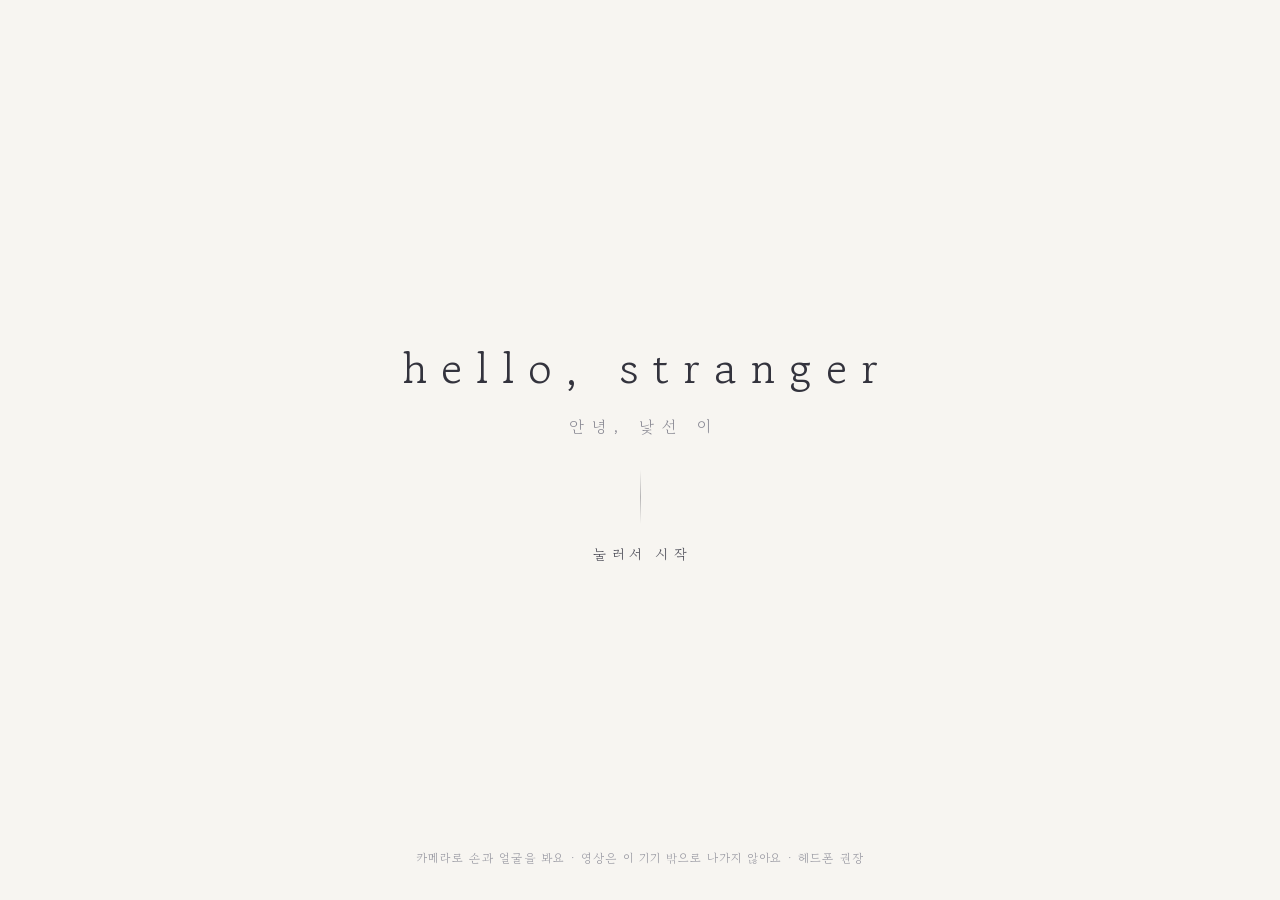
==== hello.html @ 860b2c8a "ai, 화면과 상호작용하는 화면 추가" ====
<!doctype html>
<html lang="ko">
<head>
<meta charset="utf-8">
<meta name="viewport" content="width=device-width, initial-scale=1">
<title>hello, stranger</title>
<link rel="icon" href="data:image/svg+xml,%3Csvg xmlns='http://www.w3.org/2000/svg' viewBox='0 0 32 32'%3E%3Cellipse cx='16' cy='17' rx='9' ry='11' fill='%232a2a33'/%3E%3Ccircle cx='13' cy='13' r='3' fill='white'/%3E%3C/svg%3E">
<link rel="stylesheet" href="hello/style.css">
<script type="importmap">
{ "imports": { "three": "./vendor/three/three.module.js" } }
</script>
</head>
<body>
  <div id="app"></div>

  <!-- 시작 화면 (소리·카메라는 사용자 클릭이 있어야 시작 가능) -->
  <div id="begin" class="ui" role="button" tabindex="0">
    <div class="b-title">hello, stranger</div>
    <div class="b-ko">안녕, 낯선 이</div>
    <div class="b-line"></div>
    <div class="b-go">눌러서 시작</div>
    <div class="b-note">카메라로 손과 얼굴을 봐요 · 영상은 이 기기 밖으로 나가지 않아요 · 헤드폰 권장</div>
  </div>

  <div id="keys" class="ui">
    <b>F</b> 전체화면 &nbsp; <b>M</b> 소리 &nbsp; <b>R</b> 처음부터 &nbsp; <b>⇧R</b> 기억 지우고 처음부터 &nbsp; <b>D</b> 센서 보기
  </div>
  <div id="toast" class="ui"></div>
  <div id="debug" class="ui" hidden><canvas width="240" height="135"></canvas><pre></pre></div>

  <script type="module" src="hello/main.js"></script>
</body>
</html>
---- hello/style.css ----
/* 폰트: Gaegu, Gowun Batang — SIL Open Font License 1.1 (assets/fonts/OFL-*.txt) */
@font-face { font-family: "Gaegu"; src: url("../assets/fonts/Gaegu-Regular.ttf") format("truetype"); font-weight: 400; font-display: block; }
@font-face { font-family: "Gaegu"; src: url("../assets/fonts/Gaegu-Bold.ttf") format("truetype"); font-weight: 700; font-display: block; }
@font-face { font-family: "Gowun Batang"; src: url("../assets/fonts/GowunBatang-Regular.ttf") format("truetype"); font-weight: 400; font-display: block; }

:root { --paper: #f7f5f1; --ink: #2a2a33; --dim: #8a8a94; }
* { box-sizing: border-box; }
html, body { margin: 0; height: 100%; overflow: hidden; background: var(--paper); color: var(--ink); cursor: default; }
body { font-family: "Gowun Batang", "Malgun Gothic", serif; -webkit-font-smoothing: antialiased; user-select: none; }
#app, #app canvas { position: fixed; inset: 0; display: block; }
body.started { cursor: none; }

#begin {
  position: fixed; inset: 0; z-index: 10;
  display: flex; flex-direction: column; align-items: center; justify-content: center; gap: 14px;
  background: var(--paper); cursor: pointer;
  transition: opacity 2.2s ease, visibility 0s linear 2.2s;
}
body.started #begin { opacity: 0; visibility: hidden; pointer-events: none; }
.b-title { font-size: clamp(26px, 4vw, 44px); letter-spacing: .32em; color: #33333d; margin-right: -.32em; }
.b-ko { font-size: clamp(13px, 1.3vw, 16px); letter-spacing: .5em; color: var(--dim); margin-right: -.5em; }
.b-line { width: 1px; height: 54px; background: linear-gradient(#0000, #33333d55, #0000); margin: 18px 0 6px; animation: breathe 3.2s ease-in-out infinite; }
.b-go { font-size: 14px; letter-spacing: .4em; color: #4a4a55; margin-right: -.4em; animation: breathe 3.2s ease-in-out infinite; }
.b-note { position: absolute; bottom: 34px; padding: 0 16px; text-align: center; font-size: 12px; letter-spacing: .08em; color: #9a9aa3; }
@keyframes breathe { 0%, 100% { opacity: .35; } 50% { opacity: 1; } }

#keys {
  position: fixed; left: 50%; bottom: 18px; transform: translateX(-50%); z-index: 5;
  font-size: 12px; letter-spacing: .06em; color: #8a8a94; white-space: nowrap;
  opacity: 0; transition: opacity .4s; pointer-events: none;
}
#keys.show { opacity: 1; }
#keys b { font-weight: 400; color: #33333d; border: 1px solid #33333d33; padding: 1px 6px; border-radius: 3px; }

#toast {
  position: fixed; top: 22px; left: 50%; transform: translateX(-50%); z-index: 6;
  font-size: 12px; letter-spacing: .2em; color: #55555f; opacity: 0; transition: opacity .3s; pointer-events: none;
}
#toast.show { opacity: 1; }

#debug { position: fixed; top: 12px; right: 12px; z-index: 7; background: #fffc; border: 1px solid #0001; padding: 6px; font: 11px/1.4 ui-monospace, Consolas, monospace; color: #333; }
#debug canvas { display: block; width: 240px; height: 135px; background: #000; }
#debug pre { margin: 6px 0 0; white-space: pre; }
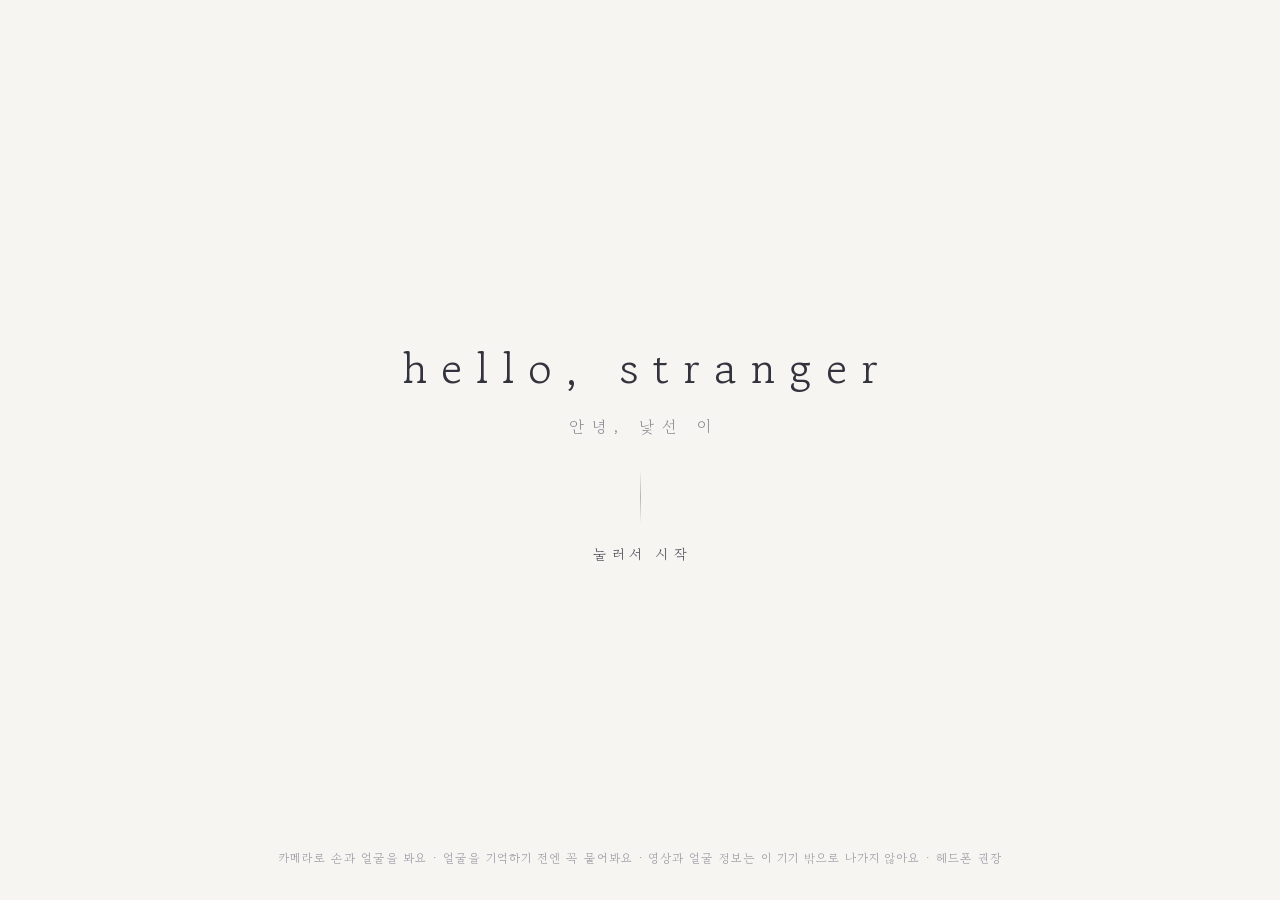
==== commit cd01501f: "hello, stranger: 얼굴로 사람을 알아보고 경로를 나누는 기능 추가 아이가 웹캠으로 얼굴을 살펴 "아는 사람 / 애매함 / 처음 보는 사람 / 얼굴 안 보임"을 스스로 " ====
--- a/hello.html
+++ b/hello.html
@@ -19,13 +19,23 @@
     <div class="b-ko">안녕, 낯선 이</div>
     <div class="b-line"></div>
     <div class="b-go">눌러서 시작</div>
-    <div class="b-note">카메라로 손과 얼굴을 봐요 · 영상은 이 기기 밖으로 나가지 않아요 · 헤드폰 권장</div>
+    <div class="b-note">카메라로 손과 얼굴을 봐요 · 얼굴을 기억하기 전엔 꼭 물어봐요 · 영상과 얼굴 정보는 이 기기 밖으로 나가지 않아요 · 헤드폰 권장</div>
   </div>
 
   <div id="keys" class="ui">
-    <b>F</b> 전체화면 &nbsp; <b>M</b> 소리 &nbsp; <b>R</b> 처음부터 &nbsp; <b>⇧R</b> 기억 지우고 처음부터 &nbsp; <b>D</b> 센서 보기
+    <b>F</b> 전체화면 &nbsp; <b>M</b> 소리 &nbsp; <b>R</b> 처음부터 &nbsp; <b>⇧R</b> 기억 지우고 처음부터 &nbsp; <b>D</b> 센서 보기 &nbsp; <b>Enter</b> 말 걸기 &nbsp; <b>L</b> 기억하는 얼굴
   </div>
   <div id="toast" class="ui"></div>
+  <!-- 아이에게 말 걸기: Enter 로 열고, Enter 로 보내기, Esc 로 닫기 -->
+  <form id="talk" class="ui" autocomplete="off">
+    <input id="talkIn" maxlength="40" placeholder="아이에게 말 걸기 · Enter" spellcheck="false">
+  </form>
+  <!-- 기억하는 얼굴 목록 — 이 기기에만 저장 -->
+  <div id="faces" class="ui" hidden>
+    <div class="f-head"><span>기억하는 얼굴</span><button id="facesClose" aria-label="닫기">×</button></div>
+    <ul></ul>
+    <div class="f-foot"><span>얼굴 정보는 이 기기에만 저장돼요</span><button id="facesClear">모두 잊기</button></div>
+  </div>
   <div id="debug" class="ui" hidden><canvas width="240" height="135"></canvas><pre></pre></div>
 
   <script type="module" src="hello/main.js"></script>
--- a/hello/style.css
+++ b/hello/style.css
@@ -38,6 +38,39 @@
 }
 #toast.show { opacity: 1; }
 
+#talk {
+  position: fixed; left: 50%; bottom: 2.2vh; transform: translate(-50%, 8px); z-index: 8;
+  opacity: 0; pointer-events: none; transition: opacity .35s, transform .35s;
+}
+#talk.open { opacity: 1; pointer-events: auto; transform: translate(-50%, 0); }
+#talkIn {
+  width: min(520px, calc(100vw - 32px)); padding: 10px 4px; border: 0; border-bottom: 1px solid #34406855;
+  background: transparent; outline: none; text-align: center;
+  font: 400 18px "Gowun Batang", serif; letter-spacing: .06em; color: #344068;
+}
+#talkIn::placeholder { color: #9a9aa3; }
+#talkIn:focus { border-bottom-color: #344068aa; }
+
+#faces {
+  position: fixed; top: 50%; left: 50%; transform: translate(-50%, -50%); z-index: 9;
+  width: min(420px, calc(100vw - 32px)); max-height: 70vh; display: flex; flex-direction: column;
+  background: #fbfaf7f2; border: 1px solid #33333d22; box-shadow: 0 20px 60px #0000001a; cursor: default;
+}
+#faces[hidden] { display: none; }
+#faces .f-head, #faces .f-foot { display: flex; justify-content: space-between; align-items: center; padding: 12px 16px; font-size: 13px; letter-spacing: .12em; color: #4a4a55; }
+#faces .f-head { border-bottom: 1px solid #33333d14; }
+#faces .f-foot { border-top: 1px solid #33333d14; font-size: 11px; letter-spacing: .04em; color: #8a8a94; }
+#faces ul { list-style: none; margin: 0; padding: 6px 0; overflow-y: auto; }
+#faces li { display: flex; align-items: center; gap: 12px; padding: 8px 16px; }
+#faces li.empty { color: #9a9aa3; font-size: 13px; justify-content: center; padding: 22px; }
+#faces img { width: 48px; height: 48px; border-radius: 50%; object-fit: cover; background: #e8e6e1; filter: sepia(.15); }
+#faces li div { flex: 1; display: flex; flex-direction: column; gap: 2px; min-width: 0; }
+#faces li b { font-weight: 400; font-size: 15px; color: #2a2a33; }
+#faces li span { font-size: 11px; color: #8a8a94; }
+#faces button { font: inherit; font-size: 12px; color: #55555f; background: none; border: 1px solid #33333d33; padding: 4px 10px; cursor: pointer; }
+#faces button:hover { border-color: #33333d88; color: #2a2a33; }
+#faces .f-head button { border: 0; font-size: 18px; padding: 0 4px; }
+
 #debug { position: fixed; top: 12px; right: 12px; z-index: 7; background: #fffc; border: 1px solid #0001; padding: 6px; font: 11px/1.4 ui-monospace, Consolas, monospace; color: #333; }
 #debug canvas { display: block; width: 240px; height: 135px; background: #000; }
 #debug pre { margin: 6px 0 0; white-space: pre; }
